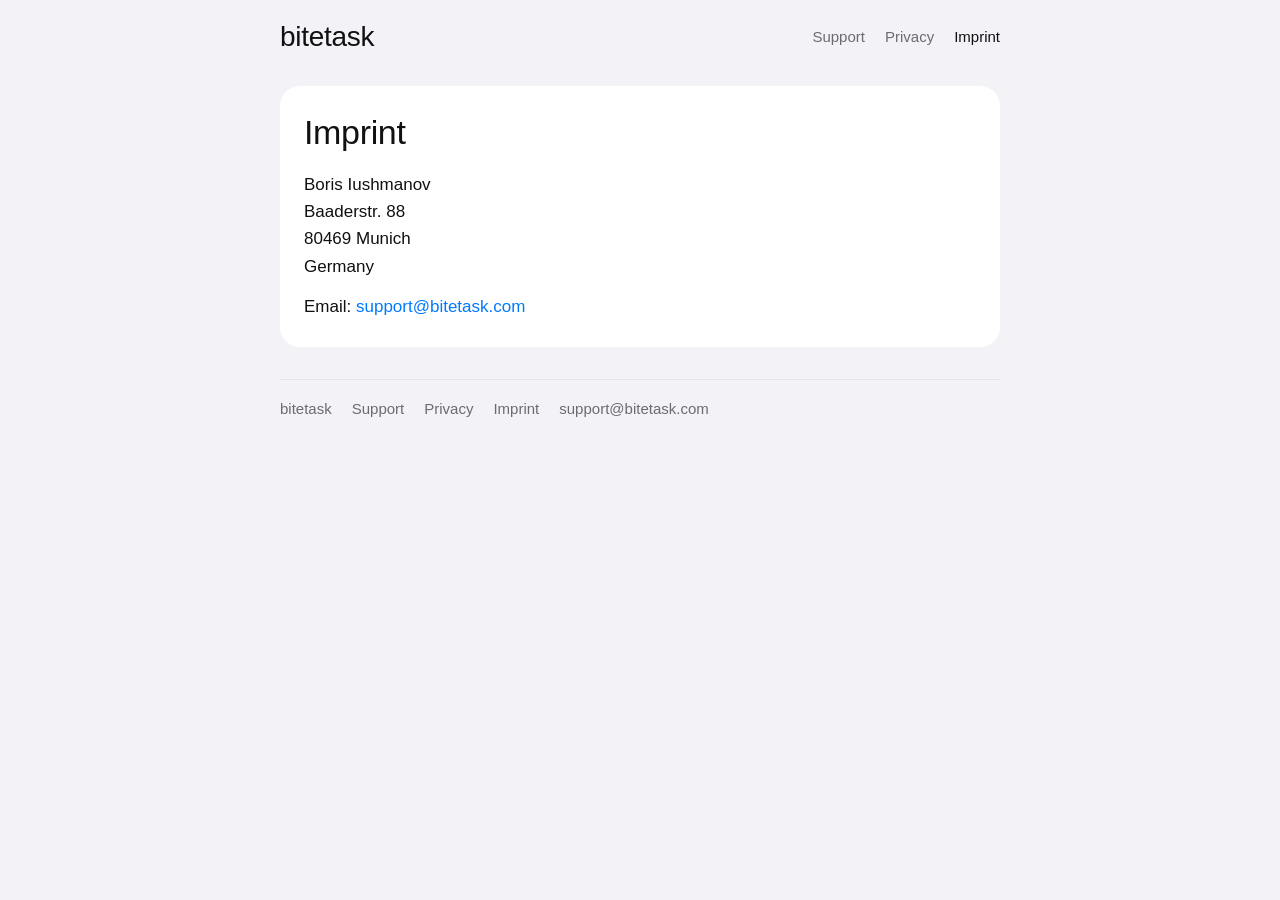
==== imprint/index.html @ dcb3d3f0 "Add files via upload" ====
<!doctype html>
<html lang="en">
<head>
<meta charset="utf-8">
<meta name="viewport" content="width=device-width, initial-scale=1, viewport-fit=cover">
<title>Imprint · bitetask</title>
<meta name="description" content="Legal notice for bitetask.com.">
<meta name="color-scheme" content="light dark">
<link rel="icon" href="../favicon.png">
<link rel="stylesheet" href="../styles.css">
</head>
<body>
<div class="wrap">
<header class="top">
  <a class="logo" href="../">bitetask</a>
  <nav aria-label="Main">
    <a href="../support/">Support</a>
    <a href="../privacy/">Privacy</a>
    <a href="../imprint/" aria-current="page">Imprint</a>
  </nav>
</header>

<main class="card page" style="margin-top:20px">
<h1>Imprint</h1>
<address>
Boris Iushmanov<br>
Baaderstr. 88<br>
80469 Munich<br>
Germany
</address>
<p style="margin-top:14px">Email: <a href="mailto:support@bitetask.com">support@bitetask.com</a></p>
</main>
<footer>
  <span>bitetask</span>
  <a href="../support/">Support</a>
  <a href="../privacy/">Privacy</a>
  <a href="../imprint/">Imprint</a>
  <a href="mailto:support@bitetask.com">support@bitetask.com</a>
</footer>
</div>
</body>
</html>
---- styles.css ----
/* bitetask.com: light, quiet, one blue accent. Layout: a narrow single column of white cards on a grey ground. */
:root {
  --bg: #f2f2f7;
  --card: #ffffff;
  --fg: #111113;
  --muted: #6c6c70;
  --line: #e3e3e8;
  --accent: #007aff;
  --on-accent: #ffffff;
  --c-inbox: #ff3b30;
  --c-today: #ff9500;
  --c-later: #f5c400;
  --c-follow: #34c759;
  --c-maybe: #007aff;
  --font: Inter, -apple-system, BlinkMacSystemFont, "SF Pro Text", "Helvetica Neue", Arial, sans-serif;
}
@media (prefers-color-scheme: dark) {
  :root:not([data-theme="light"]) {
    --bg: #000000;
    --card: #1c1c1e;
    --fg: #f2f2f7;
    --muted: #98989f;
    --line: #2c2c2e;
    --accent: #0a84ff;
    color-scheme: dark;
  }
}
:root[data-theme="dark"] {
  --bg: #000000;
  --card: #1c1c1e;
  --fg: #f2f2f7;
  --muted: #98989f;
  --line: #2c2c2e;
  --accent: #0a84ff;
  color-scheme: dark;
}
* { box-sizing: border-box; }
html { -webkit-text-size-adjust: 100%; }
body {
  margin: 0;
  background: var(--bg);
  color: var(--fg);
  font-family: var(--font);
  font-size: 17px;
  line-height: 1.5;
  font-weight: 400;
  padding-block: 0 40px;
  padding-left: max(16px, env(safe-area-inset-left, 0px));
  padding-right: max(16px, env(safe-area-inset-right, 0px));
}
.wrap { max-width: 720px; margin: 0 auto; }
a { color: var(--accent); text-decoration: none; }
a:hover { text-decoration: underline; }
a:focus-visible, .button:focus-visible { outline: 2px solid var(--accent); outline-offset: 3px; border-radius: 6px; }

/* header */
.top { display: flex; align-items: center; justify-content: space-between; gap: 16px; padding-block: 20px 12px; }
.logo { font-size: 28px; line-height: 1.2; font-weight: 500; letter-spacing: -0.01em; color: var(--fg); }
.logo:hover { text-decoration: none; }
nav { display: flex; gap: 20px; font-size: 15px; }
nav a { color: var(--muted); }
nav a[aria-current="page"] { color: var(--fg); }

/* sections */
section { margin-top: 20px; }
.card { background: var(--card); border-radius: 20px; padding: 28px 24px; }
h1, h2, h3 { font-weight: 500; margin: 0; letter-spacing: -0.01em; text-wrap: balance; }
h1 { font-size: clamp(34px, 7vw, 48px); line-height: 1.1; }
h2 { font-size: 24px; line-height: 1.25; margin-bottom: 14px; }
h3 { font-size: 17px; line-height: 1.3; }
p { margin: 0 0 14px; }
p:last-child { margin-bottom: 0; }
.muted { color: var(--muted); }
.small { font-size: 15px; }
.stack { display: grid; gap: 22px; }

/* hero */
.hero { display: grid; grid-template-columns: 1fr; gap: 28px; align-items: center; padding-block: 28px 8px; }
.hero p.lead { font-size: 19px; color: var(--muted); margin-top: 16px; max-width: 30em; }
.button { display: inline-block; background: var(--accent); color: var(--on-accent); padding: 13px 22px; border-radius: 12px; font-weight: 500; margin-top: 22px; }
.button:hover { text-decoration: none; opacity: 0.9; }
.hero .note { margin-top: 12px; font-size: 15px; color: var(--muted); }
@media (min-width: 720px) { .hero { grid-template-columns: 1.15fr 0.85fr; gap: 40px; } }

/* phone illustration of the Home screen */
.phone { width: min(100%, 270px); margin: 0 auto; background: var(--bg); border: 7px solid var(--fg); border-radius: 38px; padding: 16px 12px 14px; display: grid; gap: 8px; }
.phone .bar { font-size: 17px; font-weight: 500; padding: 0 6px 2px; }
.phone .field { background: var(--card); border-radius: 12px; padding: 10px 12px; font-size: 12.5px; line-height: 1.35; color: var(--muted); }
.phone .row { display: flex; align-items: center; gap: 10px; background: var(--card); border-radius: 14px; padding: 8px 10px; }
.phone .dot { flex: none; width: 30px; height: 30px; border-radius: 50%; }
.phone .name { font-size: 13px; font-weight: 500; flex: 1; }
.phone .n { font-size: 13px; color: var(--muted); }

/* principle blocks */
.points { display: grid; gap: 18px; }
.points p { color: var(--muted); }
.points h3 { margin-bottom: 4px; }
@media (min-width: 720px) { .points.three { grid-template-columns: repeat(3, 1fr); gap: 24px; } }

/* containers list */
.containers { display: grid; gap: 0; }
.containers .item { display: flex; align-items: center; gap: 14px; padding-block: 12px; border-top: 1px solid var(--line); }
.containers .item:first-child { border-top: 0; }
.containers .dot { flex: none; width: 14px; height: 14px; border-radius: 50%; }
.containers .label { flex: none; width: 108px; font-weight: 500; font-size: 15px; letter-spacing: 0.02em; }
.containers .text { color: var(--muted); font-size: 16px; min-width: 0; }

/* diagram */
.diagram { display: block; width: 100%; max-width: 380px; height: auto; margin: 18px auto 0; }
.diagram text { font-family: var(--font); font-size: 14px; fill: var(--fg); }
.diagram .quiet { fill: var(--muted); font-size: 12px; }
.diagram .box { fill: none; stroke: var(--muted); stroke-width: 1.25; }
.diagram .line { fill: none; stroke: var(--muted); stroke-width: 1.25; }
.diagram .done { fill: var(--accent); fill-opacity: 0.12; stroke: var(--accent); stroke-width: 2; }
.diagram .band { fill: var(--bg); stroke: var(--line); }

/* faq + text pages */
dl { margin: 0; display: grid; gap: 16px; }
dt { font-weight: 500; }
dd { margin: 2px 0 0; color: var(--muted); }
.page h1 { font-size: 34px; margin-bottom: 20px; }
.page h2 { font-size: 19px; margin: 26px 0 8px; }
.page address { font-style: normal; line-height: 1.6; }

footer { margin-top: 32px; padding-top: 18px; border-top: 1px solid var(--line); display: flex; flex-wrap: wrap; gap: 8px 20px; font-size: 15px; color: var(--muted); }
footer a { color: var(--muted); }
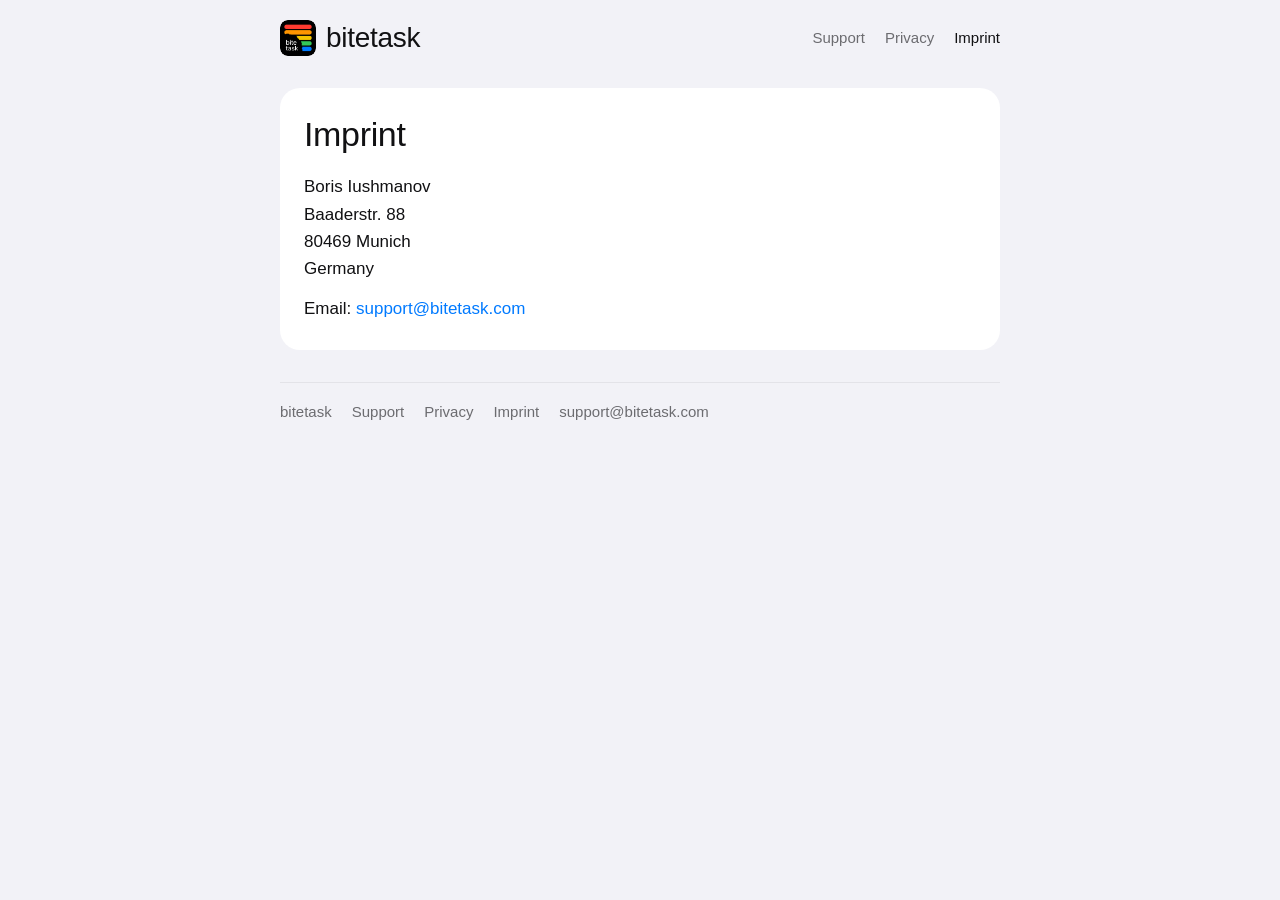
==== commit 70a9f797: "Add files via upload" ====
--- a/imprint/index.html
+++ b/imprint/index.html
@@ -7,12 +7,13 @@
 <meta name="description" content="Legal notice for bitetask.com.">
 <meta name="color-scheme" content="light dark">
 <link rel="icon" href="../favicon.png">
+<link rel="apple-touch-icon" href="../apple-touch-icon.png">
 <link rel="stylesheet" href="../styles.css">
 </head>
 <body>
 <div class="wrap">
 <header class="top">
-  <a class="logo" href="../">bitetask</a>
+  <a class="logo" href="../"><img src="../logo.png" alt="" width="36" height="36">bitetask</a>
   <nav aria-label="Main">
     <a href="../support/">Support</a>
     <a href="../privacy/">Privacy</a>
--- a/styles.css
+++ b/styles.css
@@ -55,8 +55,9 @@
 
 /* header */
 .top { display: flex; align-items: center; justify-content: space-between; gap: 16px; padding-block: 20px 12px; }
-.logo { font-size: 28px; line-height: 1.2; font-weight: 500; letter-spacing: -0.01em; color: var(--fg); }
+.logo { display: inline-flex; align-items: center; gap: 10px; font-size: 28px; line-height: 1.2; font-weight: 500; letter-spacing: -0.01em; color: var(--fg); }
 .logo:hover { text-decoration: none; }
+.logo img { display: block; border-radius: 8px; }
 nav { display: flex; gap: 20px; font-size: 15px; }
 nav a { color: var(--muted); }
 nav a[aria-current="page"] { color: var(--fg); }
@@ -86,8 +87,13 @@
 .phone { width: min(100%, 270px); margin: 0 auto; background: var(--bg); border: 7px solid var(--fg); border-radius: 38px; padding: 16px 12px 14px; display: grid; gap: 8px; }
 .phone .bar { font-size: 17px; font-weight: 500; padding: 0 6px 2px; }
 .phone .field { background: var(--card); border-radius: 12px; padding: 10px 12px; font-size: 12.5px; line-height: 1.35; color: var(--muted); }
-.phone .row { display: flex; align-items: center; gap: 10px; background: var(--card); border-radius: 14px; padding: 8px 10px; }
-.phone .dot { flex: none; width: 30px; height: 30px; border-radius: 50%; }
+.phone .block { background: var(--card); border-radius: 12px; overflow: hidden; }
+.phone .row { display: flex; align-items: center; gap: 10px; padding: 7px 10px; }
+.phone .row + .row { border-top: 1px solid var(--line); }
+.phone .dot { flex: none; width: 24px; height: 24px; border-radius: 6px; }
+.phone .tiles { display: grid; grid-template-columns: repeat(3, 1fr); }
+.phone .tile { padding: 9px 4px; font-size: 12px; text-align: center; }
+.phone .tile + .tile { border-left: 1px solid var(--line); }
 .phone .name { font-size: 13px; font-weight: 500; flex: 1; }
 .phone .n { font-size: 13px; color: var(--muted); }
 
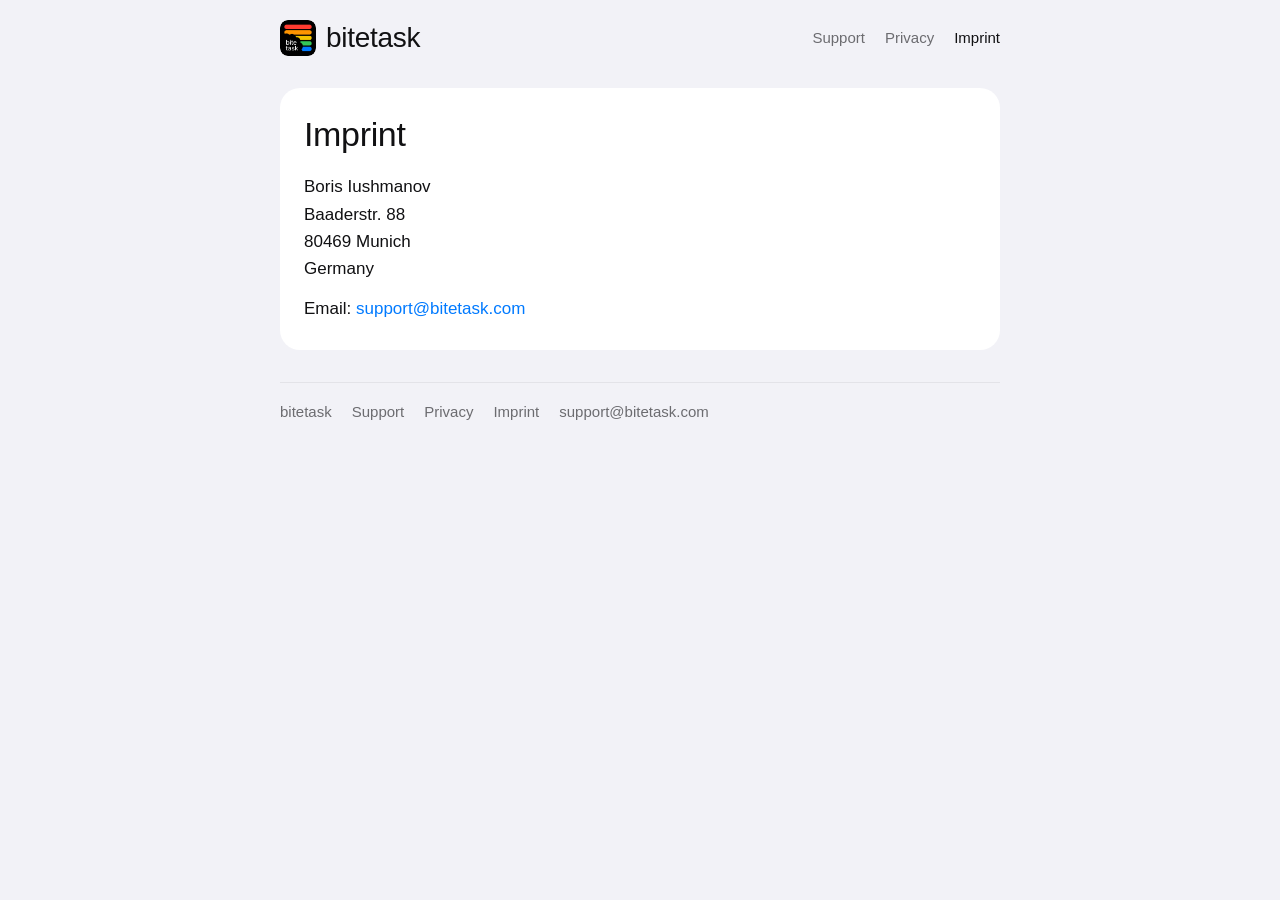
==== commit 19501a86: "Add files via upload" ====
--- a/imprint/index.html
+++ b/imprint/index.html
@@ -3,7 +3,7 @@
 <head>
 <meta charset="utf-8">
 <meta name="viewport" content="width=device-width, initial-scale=1, viewport-fit=cover">
-<title>Imprint · bitetask</title>
+<title>Imprint · BiteTask</title>
 <meta name="description" content="Legal notice for bitetask.com.">
 <meta name="color-scheme" content="light dark">
 <link rel="icon" href="../favicon.png">
